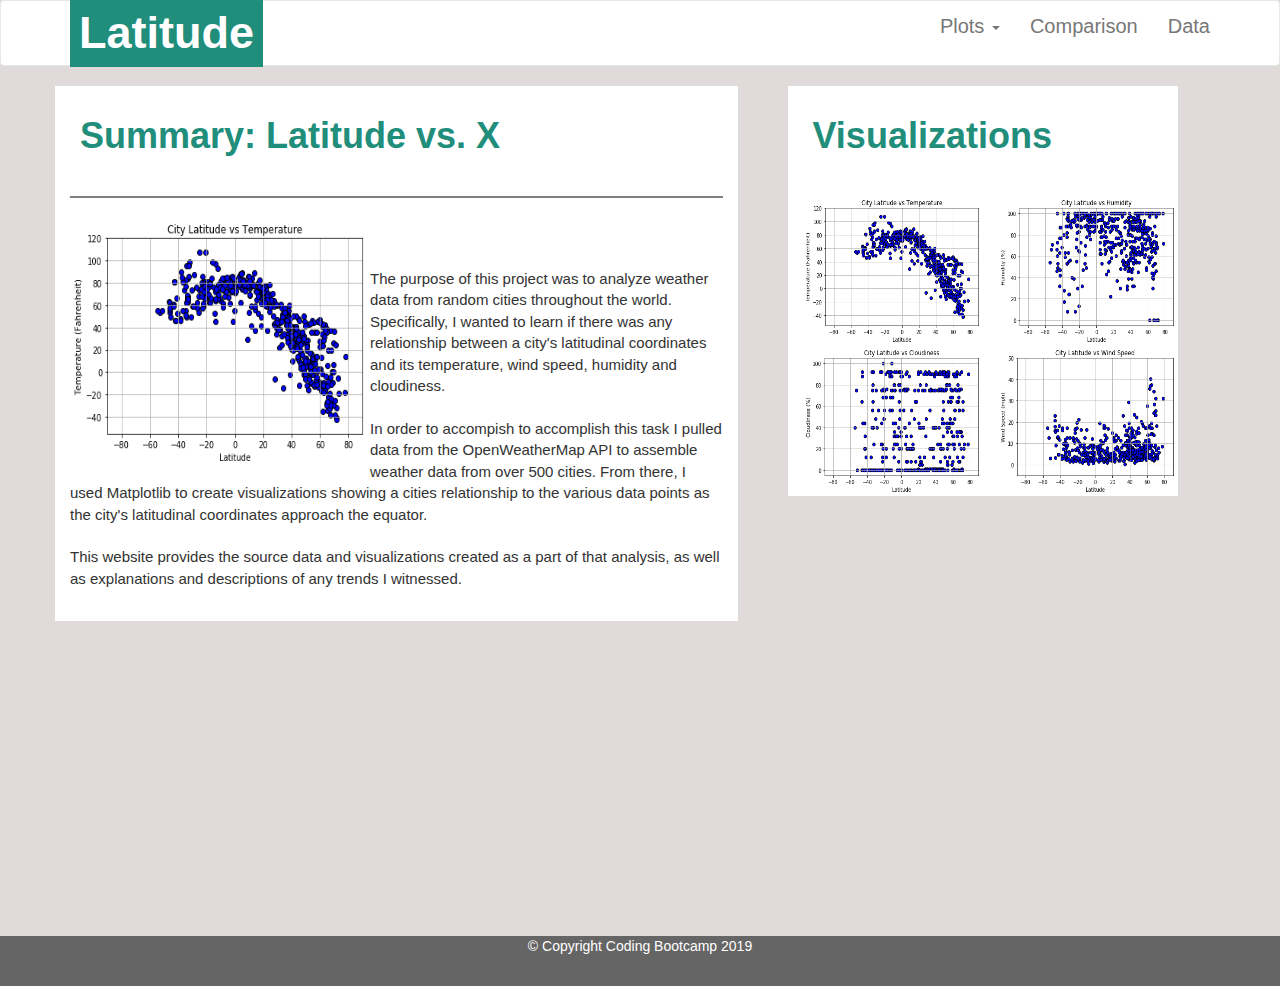
==== index.html @ e32d6e5d "changed homepage to index" ====
<!-- Define doctype and language -->
<!DOCTYPE html>
<html lang = 'en'>

<!-- Use head to title file and reference the reset and style files -->
<head>
    <meta charset="UTF-8">
    <title>Web_HW</title>
    <link rel="stylesheet" href="https://maxcdn.bootstrapcdn.com/bootstrap/3.3.7/css/bootstrap.min.css"
     integrity="sha384-BVYiiSIFeK1dGmJRAkycuHAHRg32OmUcww7on3RYdg4Va+PmSTsz/K68vbdEjh4u" crossorigin="anonymous">
    <link rel="stylesheet" href="style.css">
    <script src=“http://code.jquery.com/jquery-latest.min.js” type=“text/javascript”></script>
    <script src=“https://maxcdn.bootstrapcdn.com/bootstrap/3.3.7/js/bootstrap.min.js” integrity=“sha384-Tc5IQib027qvyjSMfHjOMaLkfuWVxZxUPnCJA7l2mCWNIpG9mGCD8wGNIcPD7Txa” crossorigin=“anonymous”></script>
    </head> 

<body>
    
    <!-- setting up navbar -->
    <nav class="navbar navbar-default">
        <div class= "container">
            <div class= "navbar-header">
                <a class="navbar-home" href= "index.html">
                <span class= "navbar-color" id = "logo">Latitude</span></a>
            </div>

            <div class="nav navbar-nav navbar-right">
                <li class="dropdown">
                  <a href="#" class="dropdown-toggle" data-toggle="dropdown">Plots <span class="caret"></span></a>
                  <ul class="dropdown-menu">
                      <li><a href="clouds.html">Lat vs. Cloudiness</a></li>
                      <li><a href="humidity.html">Lat vs. Humidity</a></li>
                      <li><a href="temp.html">Lat vs. Temperature </a></li>
                      <li><a href="wind.html">Lat vs. Wind Speed</a></li>
                  </ul>
                </li>
                <li><a href= "comparison.html">Comparison</a></li>
                <li><a href="data.html">Data</a></li>
                <select>
                    <option value ="wind.html">Wind</option>
                    <option value="temp.html">Temperature</option>
                    <option value="humidity.html">Humidity</option>
                    <option value="clouds.html">Clouds</option>
                    <option value="comparison.html">Comparison</option>
                    <option value="data.html">Data</option>
                </select>
            </div>
            
        </div>
        
    </nav>

    <!-- main body of page -->
    <div class= "container">
        <div class = "row">
            <!-- <div class= "col-md-1"></div> -->
                <div class="col-md-7">
                    <h1>Summary: Latitude vs. X</h1>
                    <hr style="border: 1px solid grey;" />
                        <img src="Images/lat_temp.png" width="300" height="250" style = 'float:left' alt= 'temp chart'>
                    
                    <!-- main text under first header -->
                    <p>The purpose of this project was to analyze weather data from random cities throughout the world.
                    Specifically, I wanted to learn if there was any relationship between a city's latitudinal coordinates and
                    its temperature, wind speed, humidity and cloudiness.<br><br>
                
                    In order to accompish to accomplish this task I pulled data from the OpenWeatherMap API to assemble weather data from over 500 cities.
                    From there, I used Matplotlib to create visualizations showing a cities relationship to the various data points as
                    the city's latitudinal coordinates approach the equator.<br><br>
                
                    This website provides the source data and visualizations created as a part of that analysis, as well as explanations and
                    descriptions of any trends I witnessed.<br><br>
                    </p>
                </div>

                <!-- sidebar header -->
                <div class="col-md-4 sidebar">
                        <div class="row">
                          <div class="col-md-12">
                            <h1>Visualizations</h1>
                          </div>
                        </div>
                
                <!-- add charts under header -->
                <div class="row">
                    <div class="col-md-3">
                        <a href= "temp.html">
                        <img src = "Images/lat_temp.png" width="180" height = "150" alt = 'temp chart'></a>
                        </div>

                    <div class="col-md-3"></div>

                    <div class= "col-md-3">
                        <a href= "humidity.html">
                        <img src = "Images/lat_hmdty.png" width = "180" height= "150" alt= 'humidity chart'></a>
                    </div>

                    <div class="col-md-3"></div>
                </div>

                <div class="row">
                     <div class="col-md-3">
                        <a href= "clouds.html">
                        <img src = "Images/lat_cloud.png" width="180" height = "150" alt = 'cloud chart'></a>
                        </div>

                    <div class="col-md-3"></div>

                    <div class= "col-md-3">
                        <a href= "wind.html">
                        <img src = "Images/lat_wind.png" width = "180" height= "150" alt = 'wind chart'></a>
                    </div>

                    <div class="col-md-3"></div>
                </div>
                </div>
                </div>
                </div>
        </div>
    </div>
    <div class = "footer">&copy; Copyright Coding Bootcamp 2019</div>

</body>
</html>

<script src="https://code.jquery.com/jquery-3.3.1.slim.min.js" integrity="sha384-q8i/X+965DzO0rT7abK41JStQIAqVgRVzpbzo5smXKp4YfRvH+8abtTE1Pi6jizo" crossorigin="anonymous"></script>
<script src="https://cdnjs.cloudflare.com/ajax/libs/popper.js/1.14.6/umd/popper.min.js" integrity="sha384-wHAiFfRlMFy6i5SRaxvfOCifBUQy1xHdJ/yoi7FRNXMRBu5WHdZYu1hA6ZOblgut" crossorigin="anonymous"></script>
<script src="https://stackpath.bootstrapcdn.com/bootstrap/4.2.1/js/bootstrap.min.js" integrity="sha384-B0UglyR+jN6CkvvICOB2joaf5I4l3gm9GU6Hc1og6Ls7i6U/mkkaduKaBhlAXv9k" crossorigin="anonymous"></script>
---- style.css ----
html,body {
  background-color: rgb(224, 218, 218);
  height:100%;
}

.container {
  min-height:100%;
  margin-bottom: -50px;
}

}
.container:after {
  content:"";
  display: block;
}

.footer, .container:after {
  height: 50px;
}

.footer {
  background:rgb(102, 101, 101);
  text-align:center;
  color: white;
}
.navbar-default {
  background:white;
}
.navbar-header {
  background-color: white;
}

#logo {
  color: white;
  padding:9px;
  height:80px;
  font-weight:bold;
  margin-left: 1o0px;
  font-size: 45px;
  background:rgb(33, 141, 123);
  }

.navbar-right {
  color: black;
  font-size: 20px;
}

h1 {
  text-align:left;
  margin-bottom:30px;
  color: rgb(33, 141, 123);
  font-weight:bold;
  padding:10px
}

h2 {
  color: rgb(33, 141, 123);
  font-weight:bold;
}

.col-md-4 {
  background:white;
  margin-left: 50px;

}

p {
  margin-top: 70px;
  font-size: 15px;
}

.col-md-6 {
  margin-bottom: 20px;
}

.col-md-7 {
  background: white;
}

.table-bordered {
  margin-top: -525px;
  background:white;
}

#featured {
  border: 3px solid rgb(33, 141, 123);
}

img:hover {
  border: 3px solid rgb(33, 141, 123);
}

.navbar-right select {
  display: none;
}


@media (max-width:480px) {
   
  .navbar-right select {
    display: inline-block;
  }
  
  .navbar-right li {
    display: none;
  }

 

}
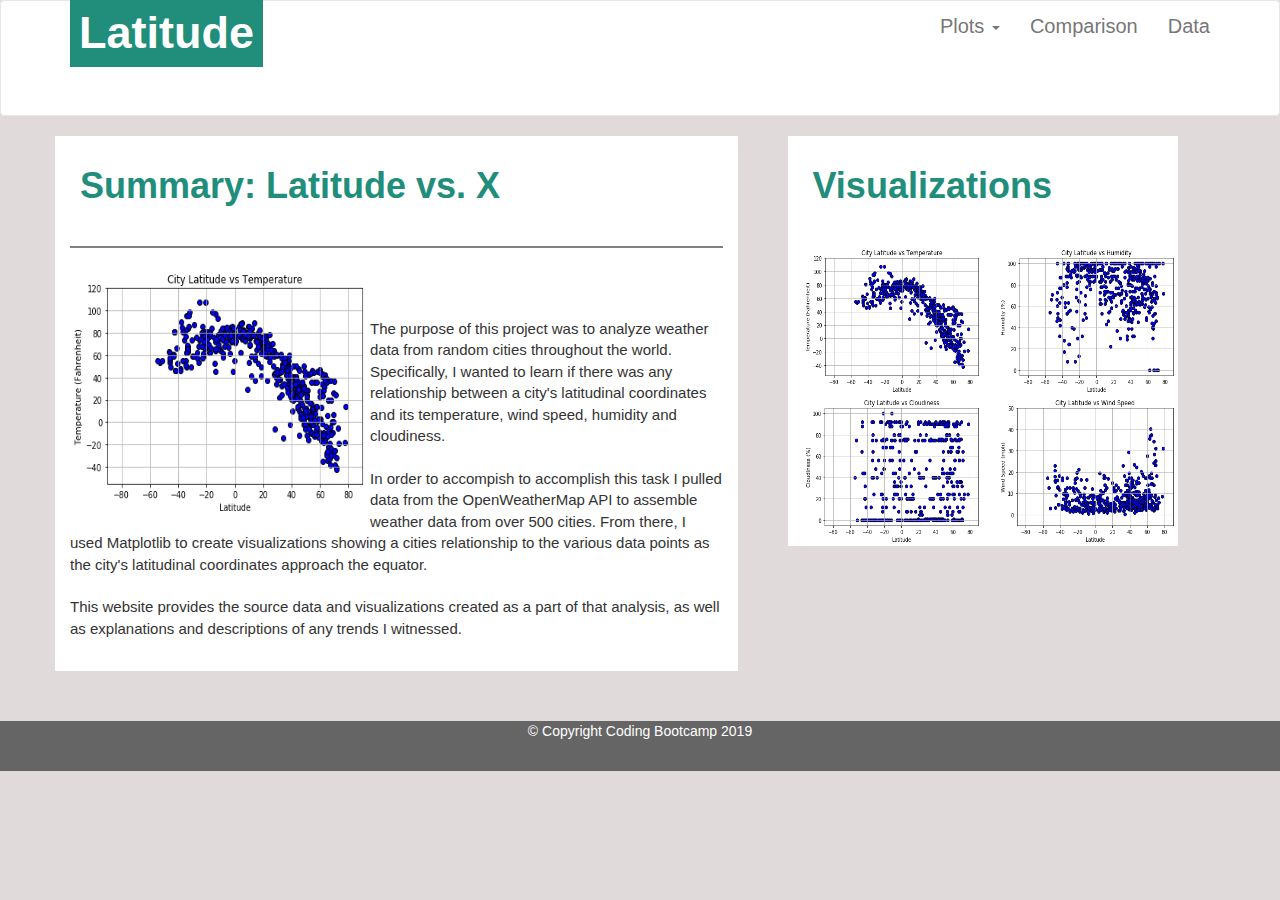
==== commit 8db02c76: "fixed footer, still working on media" ====
--- a/index.html
+++ b/index.html
@@ -35,7 +35,10 @@
                 </li>
                 <li><a href= "comparison.html">Comparison</a></li>
                 <li><a href="data.html">Data</a></li>
-                <select>
+                
+                <select onchange= 'location = this.value;'>
+                    <option value="" selected="selected">Select</option>
+
                     <option value ="wind.html">Wind</option>
                     <option value="temp.html">Temperature</option>
                     <option value="humidity.html">Humidity</option>
--- a/style.css
+++ b/style.css
@@ -4,8 +4,7 @@
 }
 
 .container {
-  min-height:100%;
-  margin-bottom: -50px;
+  
 }
 
 }
@@ -19,9 +18,12 @@
 }
 
 .footer {
+  display:block;
   background:rgb(102, 101, 101);
   text-align:center;
   color: white;
+  width:100%;
+  /* position:fixed; */
 }
 .navbar-default {
   background:white;
@@ -78,7 +80,6 @@
 }
 
 .table-bordered {
-  margin-top: -525px;
   background:white;
 }
 
@@ -95,16 +96,26 @@
 }
 
 
-@media (max-width:480px) {
+@media (max-width:768px) {
    
   .navbar-right select {
     display: inline-block;
+    background: rgb(33, 141, 123);
+    border: 1px solid black;
+    font-weight: bold;
+    color: white;
   }
   
   .navbar-right li {
     display: none;
   }
 
+  .col-md-4 {
+    margin-left:0px;
+  }
+
+  p {
+    padding: 10px;
+  }
  
-
 }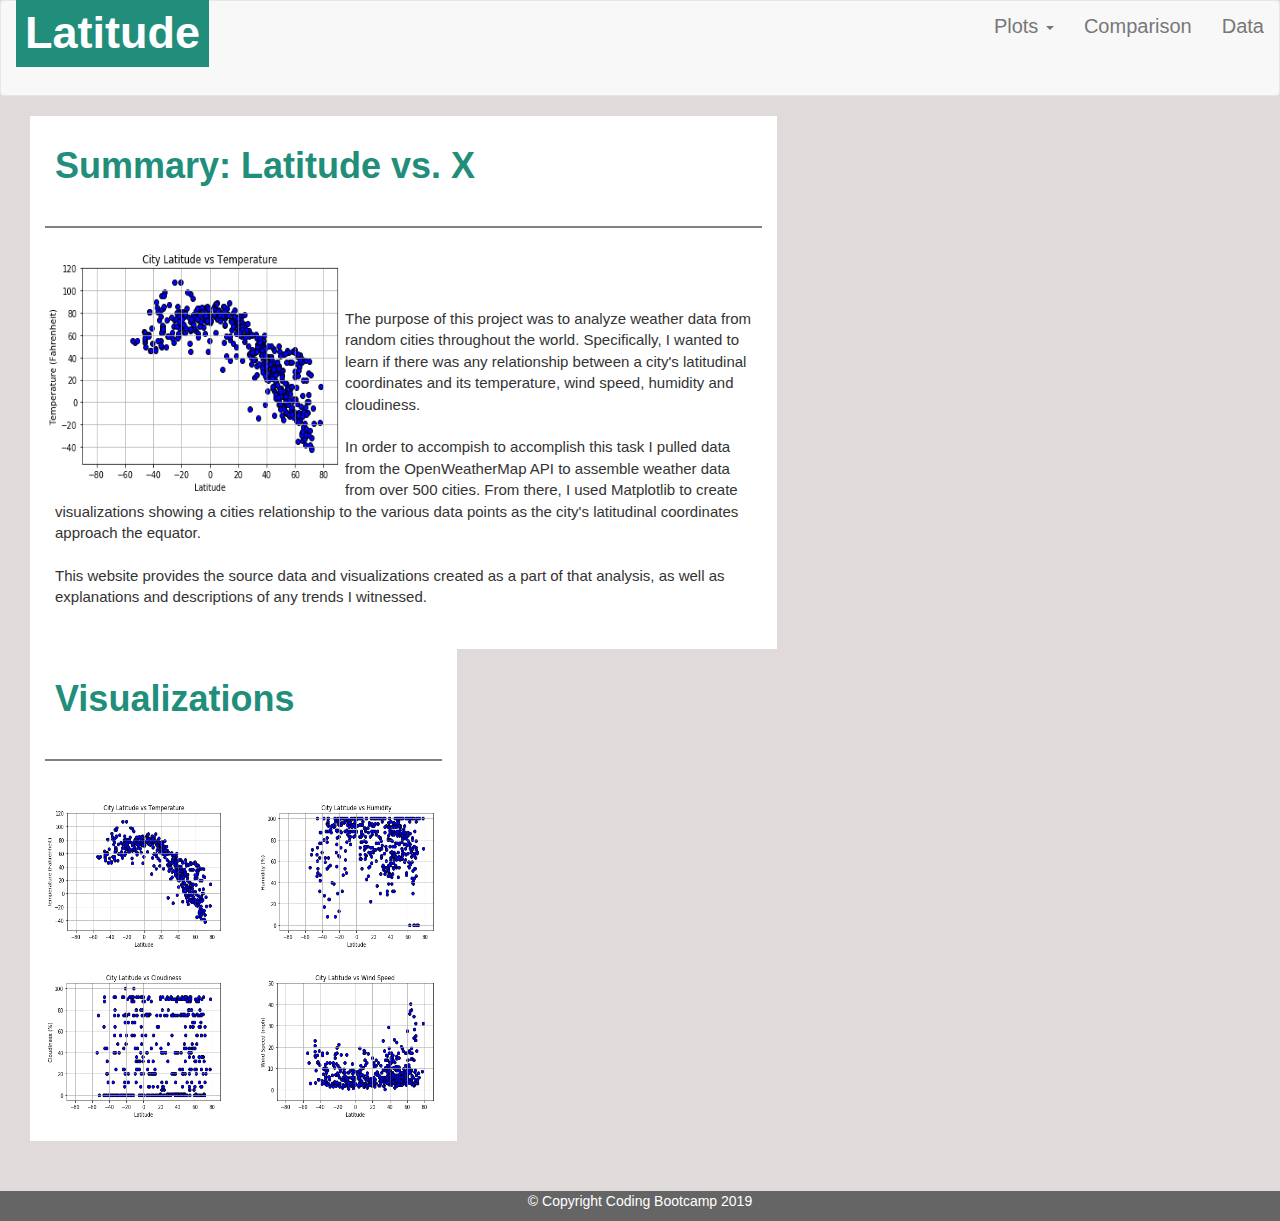
==== commit b2dfff72: "footer issues, bootstrap unresponsive" ====
--- a/index.html
+++ b/index.html
@@ -9,15 +9,15 @@
     <link rel="stylesheet" href="https://maxcdn.bootstrapcdn.com/bootstrap/3.3.7/css/bootstrap.min.css"
      integrity="sha384-BVYiiSIFeK1dGmJRAkycuHAHRg32OmUcww7on3RYdg4Va+PmSTsz/K68vbdEjh4u" crossorigin="anonymous">
     <link rel="stylesheet" href="style.css">
-    <script src=“http://code.jquery.com/jquery-latest.min.js” type=“text/javascript”></script>
-    <script src=“https://maxcdn.bootstrapcdn.com/bootstrap/3.3.7/js/bootstrap.min.js” integrity=“sha384-Tc5IQib027qvyjSMfHjOMaLkfuWVxZxUPnCJA7l2mCWNIpG9mGCD8wGNIcPD7Txa” crossorigin=“anonymous”></script>
+    <!-- <script src=“http://code.jquery.com/jquery-latest.min.js” type=“text/javascript”></script>
+    <script src=“https://maxcdn.bootstrapcdn.com/bootstrap/3.3.7/js/bootstrap.min.js” integrity=“sha384-Tc5IQib027qvyjSMfHjOMaLkfuWVxZxUPnCJA7l2mCWNIpG9mGCD8wGNIcPD7Txa” crossorigin=“anonymous”></script> -->
     </head> 
 
 <body>
     
     <!-- setting up navbar -->
     <nav class="navbar navbar-default">
-        <div class= "container">
+        <div class= "container-fluid">
             <div class= "navbar-header">
                 <a class="navbar-home" href= "index.html">
                 <span class= "navbar-color" id = "logo">Latitude</span></a>
@@ -53,10 +53,9 @@
     </nav>
 
     <!-- main body of page -->
-    <div class= "container">
+    <div class= "container-fluid">
         <div class = "row">
-            <!-- <div class= "col-md-1"></div> -->
-                <div class="col-md-7">
+            <div class="col-md-7">
                     <h1>Summary: Latitude vs. X</h1>
                     <hr style="border: 1px solid grey;" />
                         <img src="Images/lat_temp.png" width="300" height="250" style = 'float:left' alt= 'temp chart'>
@@ -75,51 +74,51 @@
                     </p>
                 </div>
 
-                <!-- sidebar header -->
-                <div class="col-md-4 sidebar">
-                        <div class="row">
-                          <div class="col-md-12">
-                            <h1>Visualizations</h1>
-                          </div>
+            <!-- sidebar header -->
+            <div class="col-md-4 sidebar">
+                    <div class="row">
+                        <div class="col-md-12">
+                        <h1>Visualizations</h1>
+                        <hr style="border: 1px solid grey;" />
                         </div>
+                    </div>
                 
-                <!-- add charts under header -->
-                <div class="row">
-                    <div class="col-md-3">
-                        <a href= "temp.html">
-                        <img src = "Images/lat_temp.png" width="180" height = "150" alt = 'temp chart'></a>
-                        </div>
-
-                    <div class="col-md-3"></div>
-
-                    <div class= "col-md-3">
-                        <a href= "humidity.html">
-                        <img src = "Images/lat_hmdty.png" width = "180" height= "150" alt= 'humidity chart'></a>
+            <!-- add charts under header -->
+            <div class="row">
+                <div class="col-md-3">
+                    <a href= "temp.html">
+                    <img src = "Images/lat_temp.png" width="180" height = "150" alt = 'temp chart'></a>
                     </div>
 
-                    <div class="col-md-3"></div>
+                <div class="col-md-3"></div>
+
+                <div class= "col-md-3">
+                    <a href= "humidity.html">
+                    <img src = "Images/lat_hmdty.png" width = "180" height= "150" alt= 'humidity chart'></a>
                 </div>
 
-                <div class="row">
-                     <div class="col-md-3">
-                        <a href= "clouds.html">
-                        <img src = "Images/lat_cloud.png" width="180" height = "150" alt = 'cloud chart'></a>
-                        </div>
+                <div class="col-md-3"></div>
+            </div>
 
-                    <div class="col-md-3"></div>
+            <div class="row">
+                <div class="col-md-3">
+                    <a href= "clouds.html">
+                    <img src = "Images/lat_cloud.png" width="180" height = "150" alt = 'cloud chart'></a>
+                </div>
 
-                    <div class= "col-md-3">
-                        <a href= "wind.html">
-                        <img src = "Images/lat_wind.png" width = "180" height= "150" alt = 'wind chart'></a>
-                    </div>
+                <div class="col-md-3"></div>
 
-                    <div class="col-md-3"></div>
+                <div class= "col-md-3">
+                    <a href= "wind.html">
+                    <img src = "Images/lat_wind.png" width = "180" height= "150" alt = 'wind chart'></a>
                 </div>
-                </div>
-                </div>
-                </div>
+
+                <div class="col-md-3"></div>
+            </div>
+            </div>
         </div>
     </div>
+
     <div class = "footer">&copy; Copyright Coding Bootcamp 2019</div>
 
 </body>
--- a/style.css
+++ b/style.css
@@ -3,28 +3,36 @@
   height:100%;
 }
 
-.container {
+.container-fluid {
+  /* margin-bottom: -48px; */
+  /* min-height:100%; */
   
 }
 
+.row {
+  margin-bottom: 20px;
 }
-.container:after {
+
+}
+.container-fluid:after {
   content:"";
   display: block;
 }
 
-.footer, .container:after {
-  height: 50px;
+.footer, .container-fluid:after {
+  height: 30px;
 }
 
 .footer {
-  display:block;
+  /* display:block; */
   background:rgb(102, 101, 101);
   text-align:center;
   color: white;
   width:100%;
-  /* position:fixed; */
 }
+
+}
+
 .navbar-default {
   background:white;
 }
@@ -37,7 +45,7 @@
   padding:9px;
   height:80px;
   font-weight:bold;
-  margin-left: 1o0px;
+  margin-left: 100px;
   font-size: 45px;
   background:rgb(33, 141, 123);
   }
@@ -62,8 +70,8 @@
 
 .col-md-4 {
   background:white;
-  margin-left: 50px;
-
+  margin-left: 30px;
+  margin-right: 30px;
 }
 
 p {
@@ -77,14 +85,12 @@
 
 .col-md-7 {
   background: white;
+  margin-left: 30px;
+  margin-right: 30px;
 }
 
 .table-bordered {
   background:white;
-}
-
-#featured {
-  border: 3px solid rgb(33, 141, 123);
 }
 
 img:hover {
@@ -110,12 +116,16 @@
     display: none;
   }
 
-  .col-md-4 {
-    margin-left:0px;
+  /* .col-md-4 {
+    margin-left:0px; */
   }
 
   p {
     padding: 10px;
   }
+
+  #logo {
+    margin-left:0px;
+  }
  
 }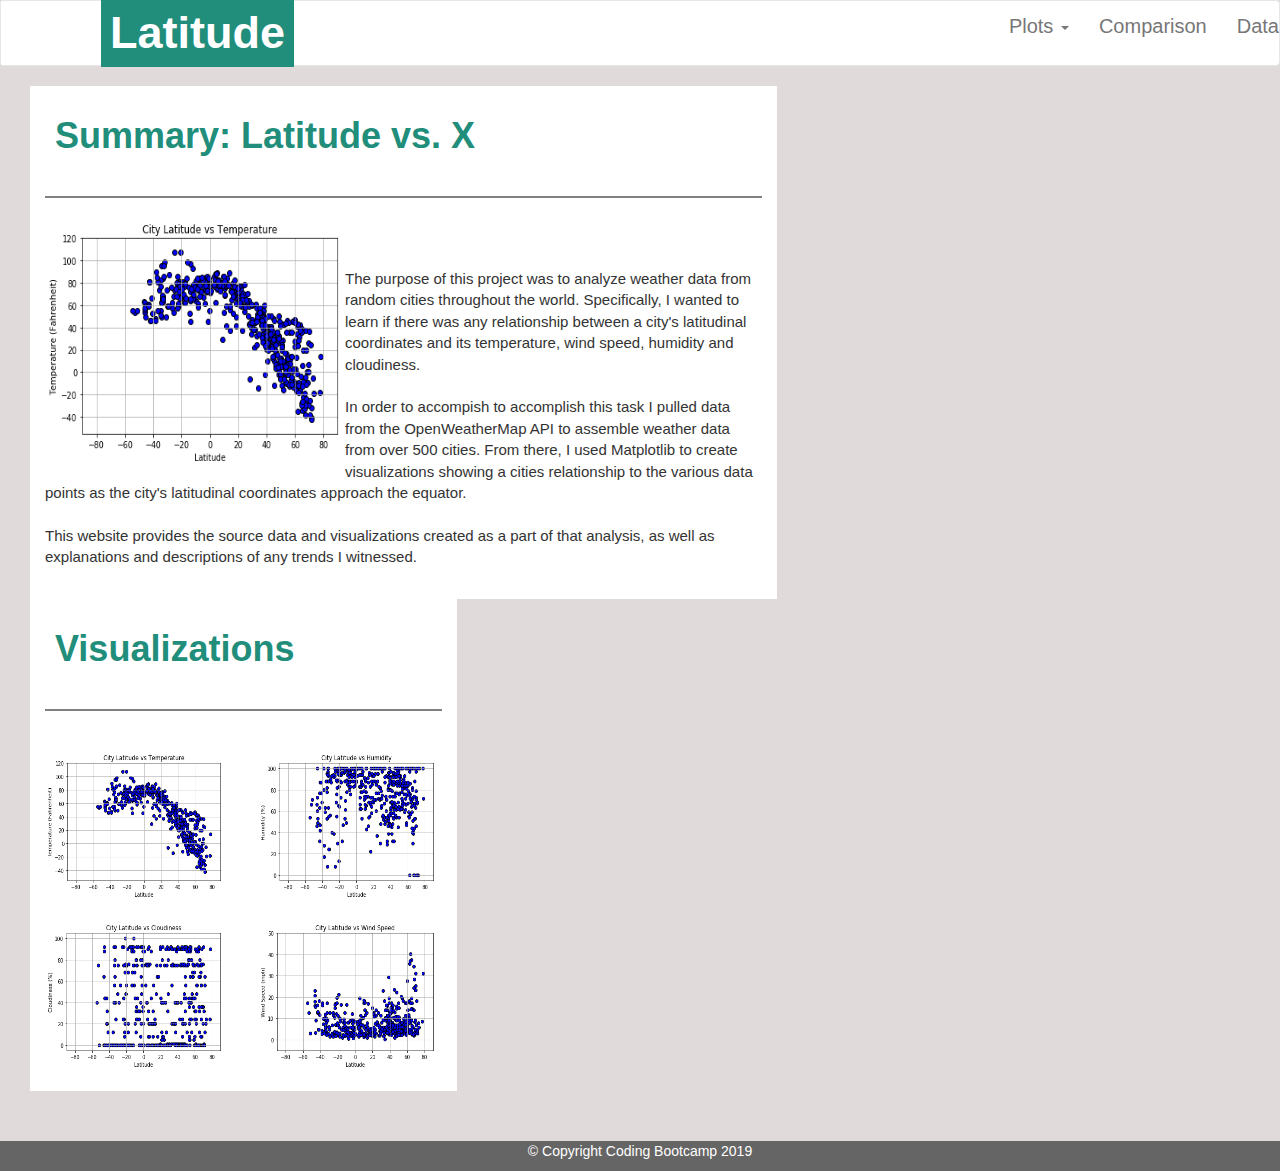
==== commit d4360b41: "fixed navbar and scaling" ====
--- a/index.html
+++ b/index.html
@@ -8,16 +8,18 @@
     <title>Web_HW</title>
     <link rel="stylesheet" href="https://maxcdn.bootstrapcdn.com/bootstrap/3.3.7/css/bootstrap.min.css"
      integrity="sha384-BVYiiSIFeK1dGmJRAkycuHAHRg32OmUcww7on3RYdg4Va+PmSTsz/K68vbdEjh4u" crossorigin="anonymous">
+    <script src=“http://code.jquery.com/jquery-latest.min.js” type=“text/javascript”></script>
+    <script src=“https://maxcdn.bootstrapcdn.com/bootstrap/3.3.7/js/bootstrap.min.js” integrity=“sha384-Tc5IQib027qvyjSMfHjOMaLkfuWVxZxUPnCJA7l2mCWNIpG9mGCD8wGNIcPD7Txa” crossorigin=“anonymous”></script>
+    <meta name="viewport" content="width=device-width, initial-scale=1.0">
     <link rel="stylesheet" href="style.css">
-    <!-- <script src=“http://code.jquery.com/jquery-latest.min.js” type=“text/javascript”></script>
-    <script src=“https://maxcdn.bootstrapcdn.com/bootstrap/3.3.7/js/bootstrap.min.js” integrity=“sha384-Tc5IQib027qvyjSMfHjOMaLkfuWVxZxUPnCJA7l2mCWNIpG9mGCD8wGNIcPD7Txa” crossorigin=“anonymous”></script> -->
+
     </head> 
 
 <body>
     
     <!-- setting up navbar -->
     <nav class="navbar navbar-default">
-        <div class= "container-fluid">
+        <div class= "navbar-container">
             <div class= "navbar-header">
                 <a class="navbar-home" href= "index.html">
                 <span class= "navbar-color" id = "logo">Latitude</span></a>
--- a/style.css
+++ b/style.css
@@ -1,19 +1,21 @@
 html,body {
   background-color: rgb(224, 218, 218);
-  height:100%;
+  height:110vh;
 }
 
 .container-fluid {
-  /* margin-bottom: -48px; */
-  /* min-height:100%; */
-  
+  min-block-size: 100vh;
 }
 
+/* this fixes oversized navbar */
+.navbar-container {
+  height: max-content;
+}
 .row {
   margin-bottom: 20px;
 }
 
-}
+
 .container-fluid:after {
   content:"";
   display: block;
@@ -24,14 +26,13 @@
 }
 
 .footer {
-  /* display:block; */
   background:rgb(102, 101, 101);
   text-align:center;
   color: white;
   width:100%;
 }
 
-}
+
 
 .navbar-default {
   background:white;
@@ -116,10 +117,6 @@
     display: none;
   }
 
-  /* .col-md-4 {
-    margin-left:0px; */
-  }
-
   p {
     padding: 10px;
   }
@@ -127,5 +124,10 @@
   #logo {
     margin-left:0px;
   }
+
+  img {
+    width: 100%;
+    height: auto;
+  }
  
 }